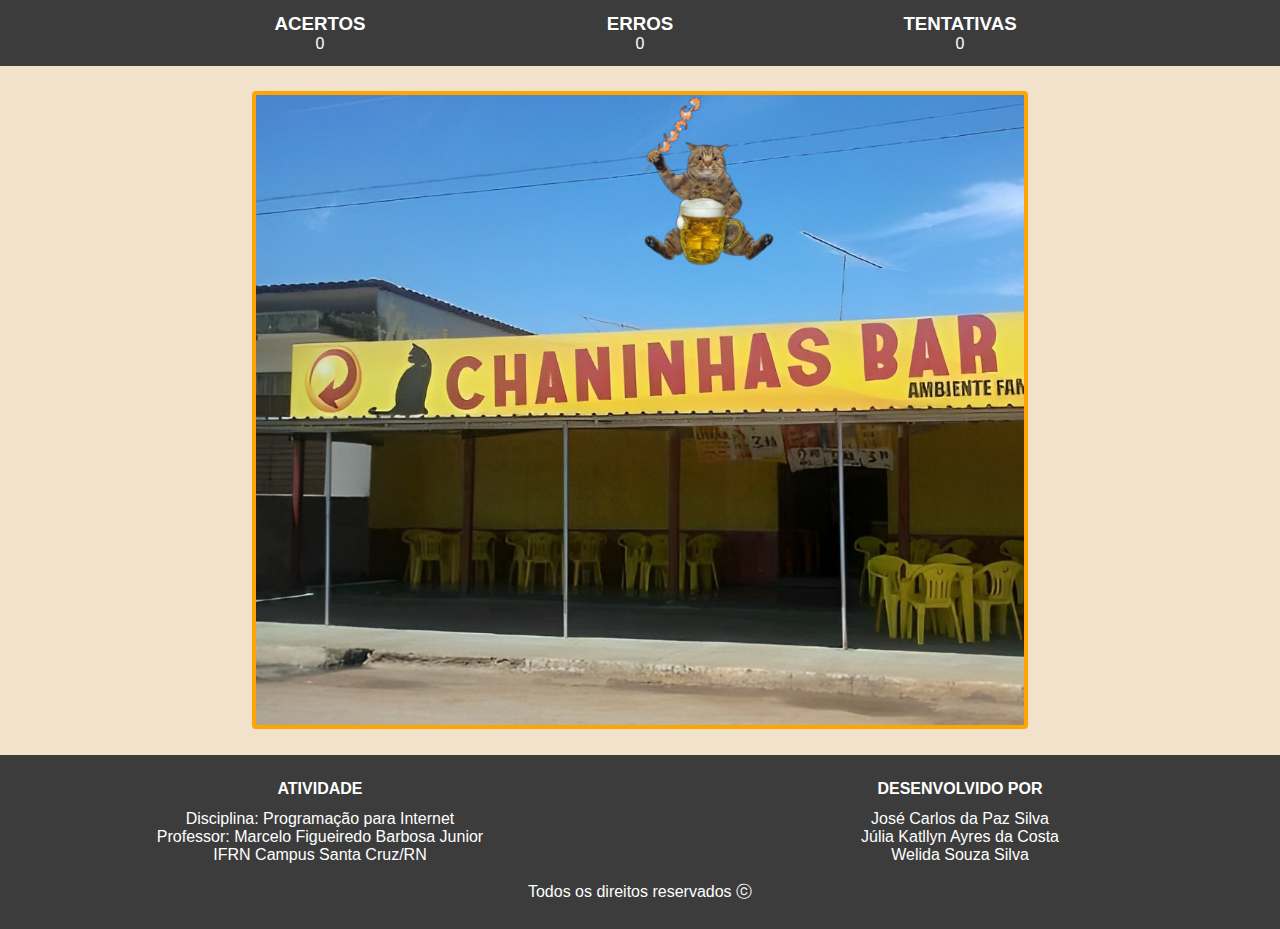
==== index.html @ 55b05223 "feat: add initial project files" ====
<!DOCTYPE html>
<html lang="pt-br">

<head>
    <meta charset="UTF-8">
    <meta http-equiv="X-UA-Compatible" content="IE=edge">
    <meta name="viewport" content="width=device-width, initial-scale=1.0">
    
    <script src="script.js" defer></script>
    
    <link rel="stylesheet" href="style.css">
    
    <title>Chaninhas Game | Game </title>
</head>

<body class="container">
    <header>
        <div class="placar padrao center">
            <ul>
                <h3>ACERTOS</h3>
                <p id="acertos">0</p>
            </ul>
            <ul>
                <h3>ERROS</h3>
                <p id="erros">0</p>
            </ul>
            <ul>
                <h3>TENTATIVAS</h3>
                <p id="total">0</p>
            </ul>
        </div>
    </header>

    <div id="cenario" class="center">
        <img id="alvo" src="chaninha.png" alt="target">
    </div>

    <footer>
        <div class="f center padrao">
            <ul>
                <h3>ATIVIDADE</h3>
                <p>
                    Disciplina: Programação para Internet <br>
                    Professor: Marcelo Figueiredo Barbosa Junior <br>
                    IFRN Campus Santa Cruz/RN
                </p>
            </ul>
            <ul>
                <h3>DESENVOLVIDO POR</h3>
                <p>
                    José Carlos da Paz Silva <br>
                    Júlia Katllyn Ayres da Costa <br>
                    Welida Souza Silva
                </p><br>
            </ul>
        </div>
        <div class="f center padrao">
            <p>Todos os direitos reservados ⓒ</p>
        </div>
    </footer>
</body>

</html>
---- style.css ----
* {
    margin: 0;
    padding: 0;
}

body {
    height: 100vh;
    background-color: rgb(243, 226, 203);
    font-family: sans-serif;
}

.center {
    justify-content: center;
    text-align: center;
}

.placar {
    background-color: rgb(60, 60, 60);
}

.placar ul {
    width: 25%;
    margin: 1% 0%;
}

#cenario {
    height: 70%;
    width: 60%;
    margin: 2% auto;
    position: relative;
    cursor: crosshair;
    background-size: cover;
    /*IMAGEM DO CENÁRIO AQUI*/
    background-image: url(background.jpg);
    background-repeat: no-repeat;
    /*BORDA*/
    border-radius: 4px;
    border: 4px solid orange;
}

#alvo {
    position: absolute;
    width: 18%;
}

footer {
    background-color: rgb(60, 60, 60);
    position: relative;
    padding: 2% 0;
}

footer .f ul {
    width: 50%;
}

footer .f h3 {
    margin-bottom: 12px;
    font-weight: 600;
    font-size: medium;
}

.padrao {
    display: flex;
    color: white;
}
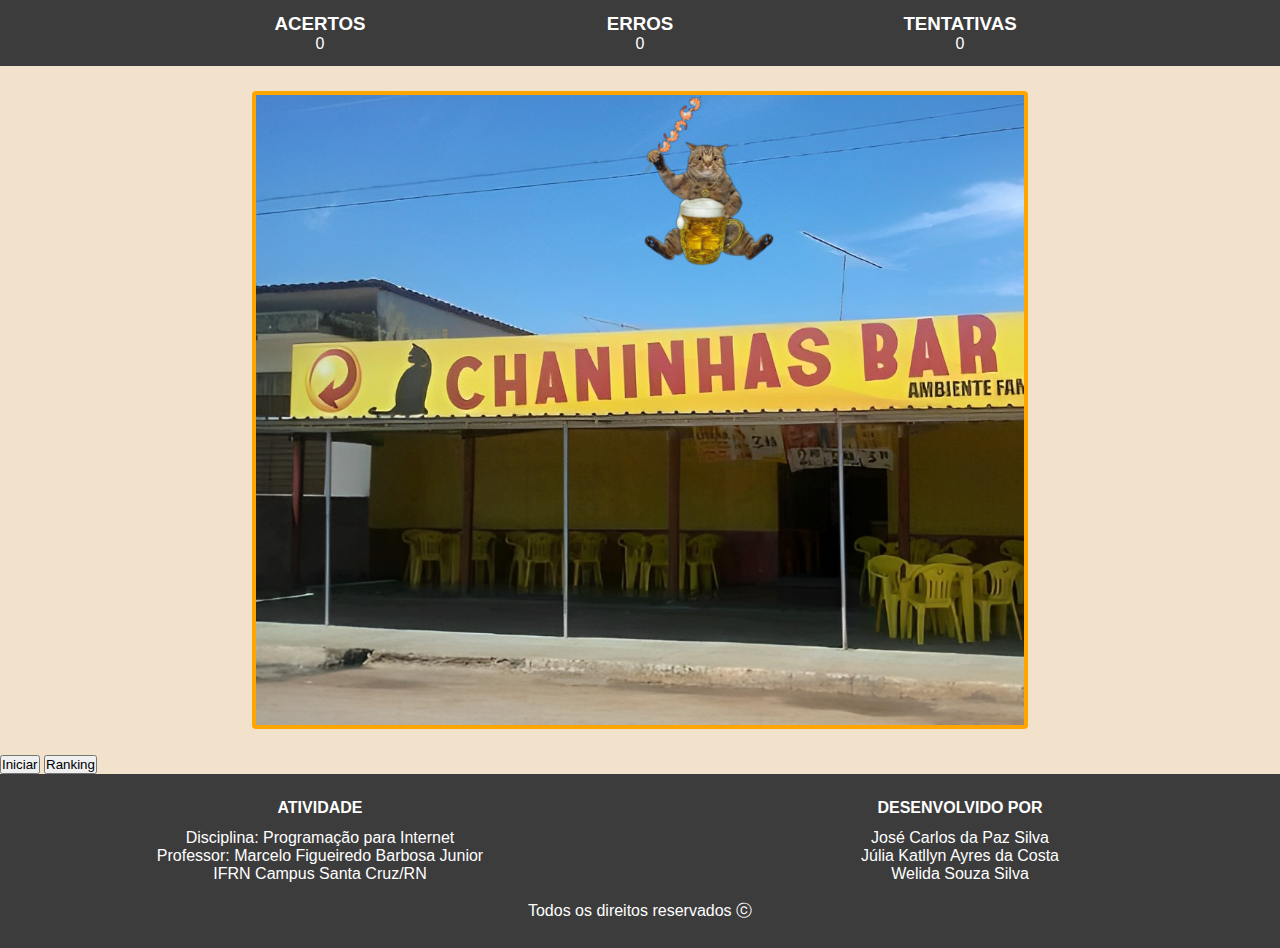
==== commit dce1ba2c: "feat: add buttons of control" ====
--- a/index.html
+++ b/index.html
@@ -35,6 +35,11 @@
         <img id="alvo" src="chaninha.png" alt="target">
     </div>
 
+    <div id="controles">
+        <button id="controles_btn-iniciar">Iniciar</button>
+        <a href="ranking.html"><button id="controles_btn-ranking">Ranking</button></a>
+    </div>
+
     <footer>
         <div class="f center padrao">
             <ul>
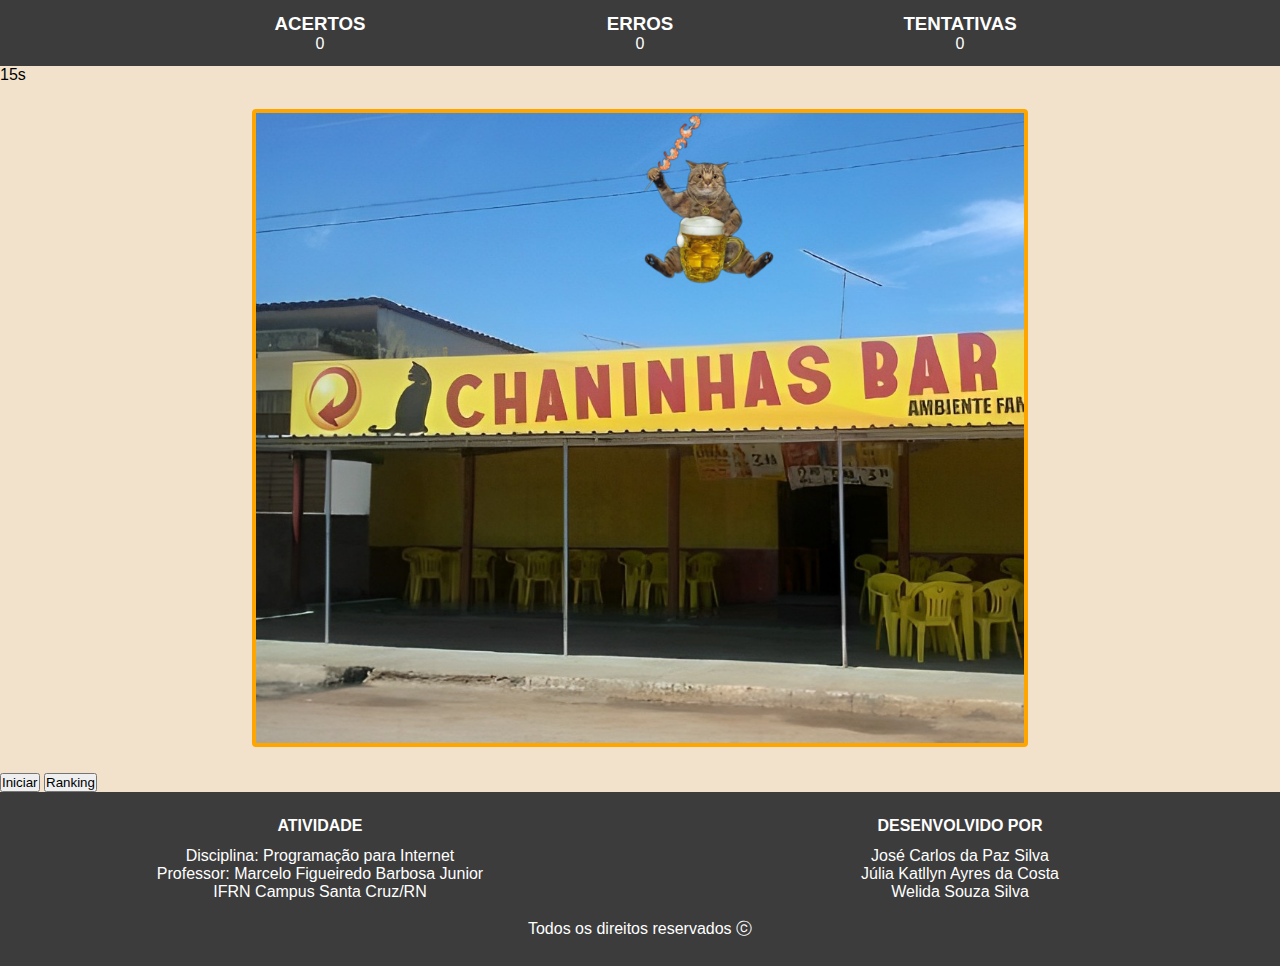
==== commit 6ce2261e: "feat: add and display time in index" ====
--- a/index.html
+++ b/index.html
@@ -30,6 +30,10 @@
             </ul>
         </div>
     </header>
+    
+    <div id="tempo-container">
+        <p><span id="tempo">15</span>s</p>
+    </div>
 
     <div id="cenario" class="center">
         <img id="alvo" src="chaninha.png" alt="target">
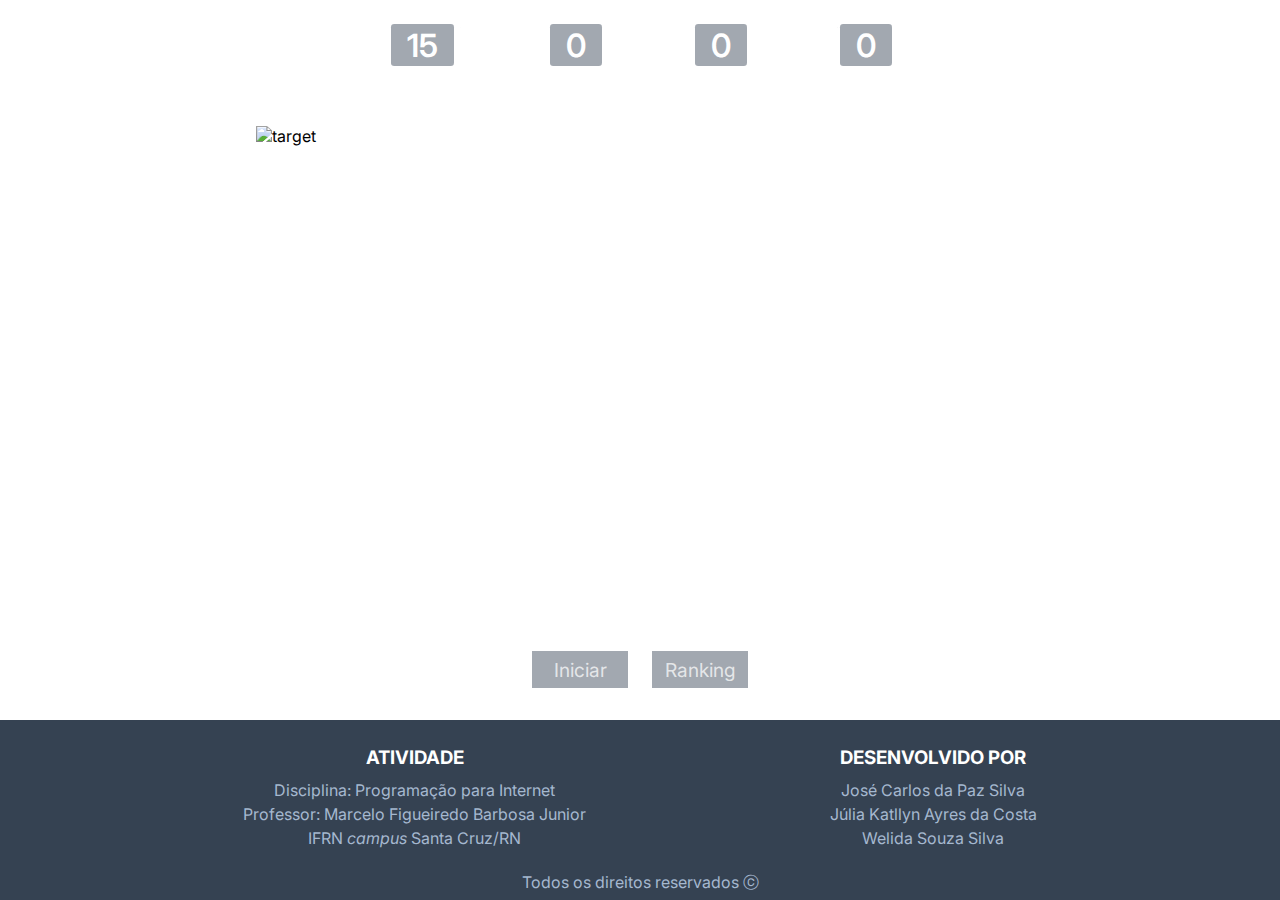
==== commit 496ee7b2: "refactor: improve of classes/ids and styling css" ====
--- a/index.html
+++ b/index.html
@@ -5,67 +5,67 @@
     <meta charset="UTF-8">
     <meta http-equiv="X-UA-Compatible" content="IE=edge">
     <meta name="viewport" content="width=device-width, initial-scale=1.0">
-    
+    <script src="https://ajax.googleapis.com/ajax/libs/jquery/3.7.1/jquery.min.js"></script>
     <script src="script.js" defer></script>
-    
     <link rel="stylesheet" href="style.css">
-    
     <title>Chaninhas Game | Game </title>
 </head>
 
-<body class="container">
-    <header>
-        <div class="placar padrao center">
-            <ul>
-                <h3>ACERTOS</h3>
-                <p id="acertos">0</p>
+<body>
+    <main>
+        <header>
+            <ul id="placar">
+                <li>
+                    <span id="tempo" class="placar-value">15</span><br>
+                    <p class="placar-label">Segundos</p>
+                </li>
+                <li>
+                    <span id="acertos" class="placar-value">0</span><br>
+                    <p class="placar-label">Acertos</p>
+                </li>
+                <li>
+                    <span id="erros" class="placar-value">0</span><br>
+                    <p class="placar-label">Erros</p>
+                </li>
+                <li>
+                    <span id="total" class="placar-value">0</span><br>
+                    <p class="placar-label">Tiros</p>
+                </li>
             </ul>
-            <ul>
-                <h3>ERROS</h3>
-                <p id="erros">0</p>
-            </ul>
-            <ul>
-                <h3>TENTATIVAS</h3>
-                <p id="total">0</p>
-            </ul>
-        </div>
-    </header>
+        </header>
     
-    <div id="tempo-container">
-        <p><span id="tempo">15</span>s</p>
-    </div>
-
-    <div id="cenario" class="center">
-        <img id="alvo" src="chaninha.png" alt="target">
-    </div>
-
-    <div id="controles">
-        <button id="controles_btn-iniciar">Iniciar</button>
-        <a href="ranking.html"><button id="controles_btn-ranking">Ranking</button></a>
-    </div>
+        <section id="cenario">
+            <img id="alvo" src="../assets/images/chaninha.png" alt="target" draggable="false">
+        </section>
+    
+        <section id="controles">
+            <button id="btn-iniciar" class="btn">Iniciar</button>
+            <a href="ranking.html"><button id="btn-ranking" class="btn">Ranking</button></a>
+        </section>
+    </main>
 
     <footer>
-        <div class="f center padrao">
-            <ul>
-                <h3>ATIVIDADE</h3>
-                <p>
+        <section>
+            <article>
+                <h3 class="footer-titulo">ATIVIDADE</h3>
+                <p class="footer-paragrafo">
                     Disciplina: Programação para Internet <br>
                     Professor: Marcelo Figueiredo Barbosa Junior <br>
-                    IFRN Campus Santa Cruz/RN
+                    IFRN <i>campus</i> Santa Cruz/RN
                 </p>
-            </ul>
-            <ul>
-                <h3>DESENVOLVIDO POR</h3>
-                <p>
+            </article>
+            <article>
+                <h3 class="footer-titulo">DESENVOLVIDO POR</h3>
+                <p class="footer-paragrafo">
                     José Carlos da Paz Silva <br>
                     Júlia Katllyn Ayres da Costa <br>
                     Welida Souza Silva
                 </p><br>
-            </ul>
-        </div>
-        <div class="f center padrao">
-            <p>Todos os direitos reservados ⓒ</p>
-        </div>
+            </article>
+        </section>
+        <section>
+            <p class="footer-paragrafo">Todos os direitos reservados ⓒ</p>
+        </section>
     </footer>
 </body>
 
--- a/style.css
+++ b/style.css
@@ -1,65 +1,112 @@
+@import url('https://fonts.googleapis.com/css2?family=Inter:wght@100;200;300;400;500;600;700;800;900&display=swap');
+
 * {
+    box-sizing: border-box;
+    font-family: 'Inter', sans-serif;
     margin: 0;
     padding: 0;
 }
 
 body {
     height: 100vh;
-    background-color: rgb(243, 226, 203);
-    font-family: sans-serif;
 }
 
-.center {
-    justify-content: center;
+main {
+    display: flex;
+    align-items: center;
+    flex-direction: column;
+    justify-content: space-between;
+
+    background-image: url(../images/background.jpg);
+    background-size: cover;
+    background-repeat: no-repeat;
+
+    height: 80%;
+}
+
+#placar {
+    display: flex;
+    gap: 5rem;
+    list-style-type: none;
+    padding-top: 1.2rem;
+}
+
+#placar>li {
+    color: #ffffff;
+    padding: .4em;
     text-align: center;
 }
 
-.placar {
-    background-color: rgb(60, 60, 60);
+.placar-label {
+    font-size: .9em;
+    margin: .4rem 0;
 }
 
-.placar ul {
-    width: 25%;
-    margin: 1% 0%;
+.placar-value {
+    background-color: #35425275;
+    border-radius: .2rem;
+    font-size: 2em;
+    font-weight: 600;
+    padding: .1rem 1rem;
 }
 
 #cenario {
+    cursor: crosshair;
+    margin: 2% auto;
+    position: relative;
+
     height: 70%;
     width: 60%;
-    margin: 2% auto;
-    position: relative;
-    cursor: crosshair;
-    background-size: cover;
-    /*IMAGEM DO CENÁRIO AQUI*/
-    background-image: url(background.jpg);
-    background-repeat: no-repeat;
-    /*BORDA*/
-    border-radius: 4px;
-    border: 4px solid orange;
 }
 
 #alvo {
     position: absolute;
-    width: 18%;
+    width: 8rem;
+}
+
+#controles {
+    display: flex;
+    gap: 1.5rem;
+}
+
+.btn {
+    border: none;
+    cursor: pointer;
+    color: #ffffffbb;
+    font-size: 1.2em;
+    margin-bottom: 2rem;
+    padding: .4rem;
+    background-color: #35425275;
+    width: 6rem;
+    transition: .4s;
+}
+
+.btn:hover{
+    color: #ffffff;
+    transition: .4s;
 }
 
 footer {
-    background-color: rgb(60, 60, 60);
-    position: relative;
+    background-color: #354252;
+    color: #ffffff;
     padding: 2% 0;
+    height: 20%;
+    text-align: center;
 }
 
-footer .f ul {
-    width: 50%;
+footer>section {
+    display: flex;
+    align-items: stretch;
+    flex-direction: row;
+    justify-content: space-evenly;
 }
 
-footer .f h3 {
-    margin-bottom: 12px;
-    font-weight: 600;
-    font-size: medium;
+.footer-titulo {
+    color: white;
+    margin-bottom: .6rem;
 }
 
-.padrao {
-    display: flex;
-    color: white;
-}
+.footer-paragrafo {
+    color: #a5b8cf;
+    line-height: 1.5rem;
+}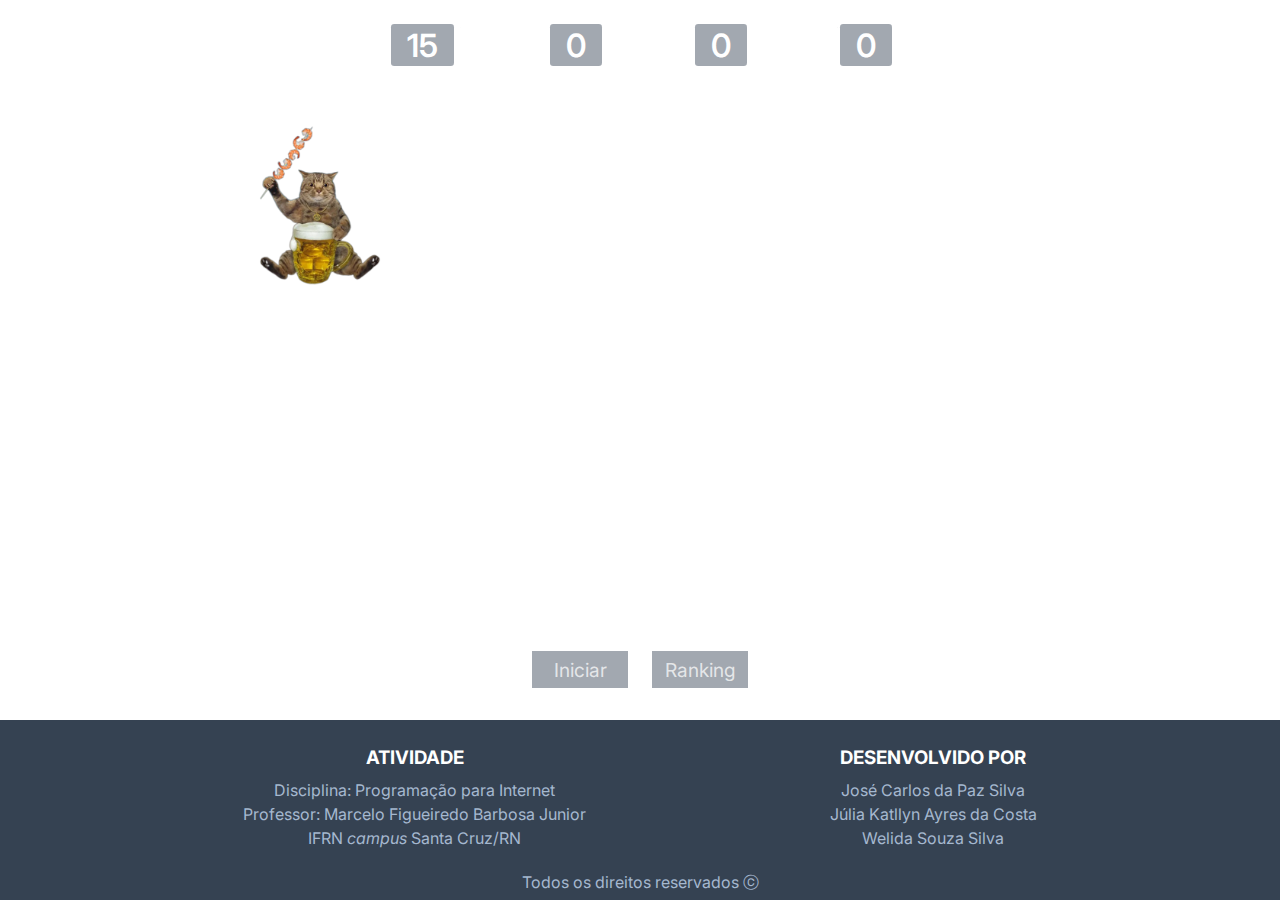
==== commit eea66cab: "fix: adjusting link to images" ====
--- a/index.html
+++ b/index.html
@@ -35,7 +35,7 @@
         </header>
     
         <section id="cenario">
-            <img id="alvo" src="../assets/images/chaninha.png" alt="target" draggable="false">
+            <img id="alvo" src="chaninha.png" alt="target" draggable="false">
         </section>
     
         <section id="controles">
--- a/style.css
+++ b/style.css
@@ -8,6 +8,7 @@
 }
 
 body {
+    cursor: url(hand-1.cur), auto;
     height: 100vh;
 }
 
@@ -51,7 +52,7 @@
 }
 
 #cenario {
-    cursor: crosshair;
+    cursor: url(hand-2.cur), auto;
     margin: 2% auto;
     position: relative;
 
@@ -62,6 +63,10 @@
 #alvo {
     position: absolute;
     width: 8rem;
+}
+
+#alvo:hover {
+    cursor: url(hand-3.cur), auto;
 }
 
 #controles {
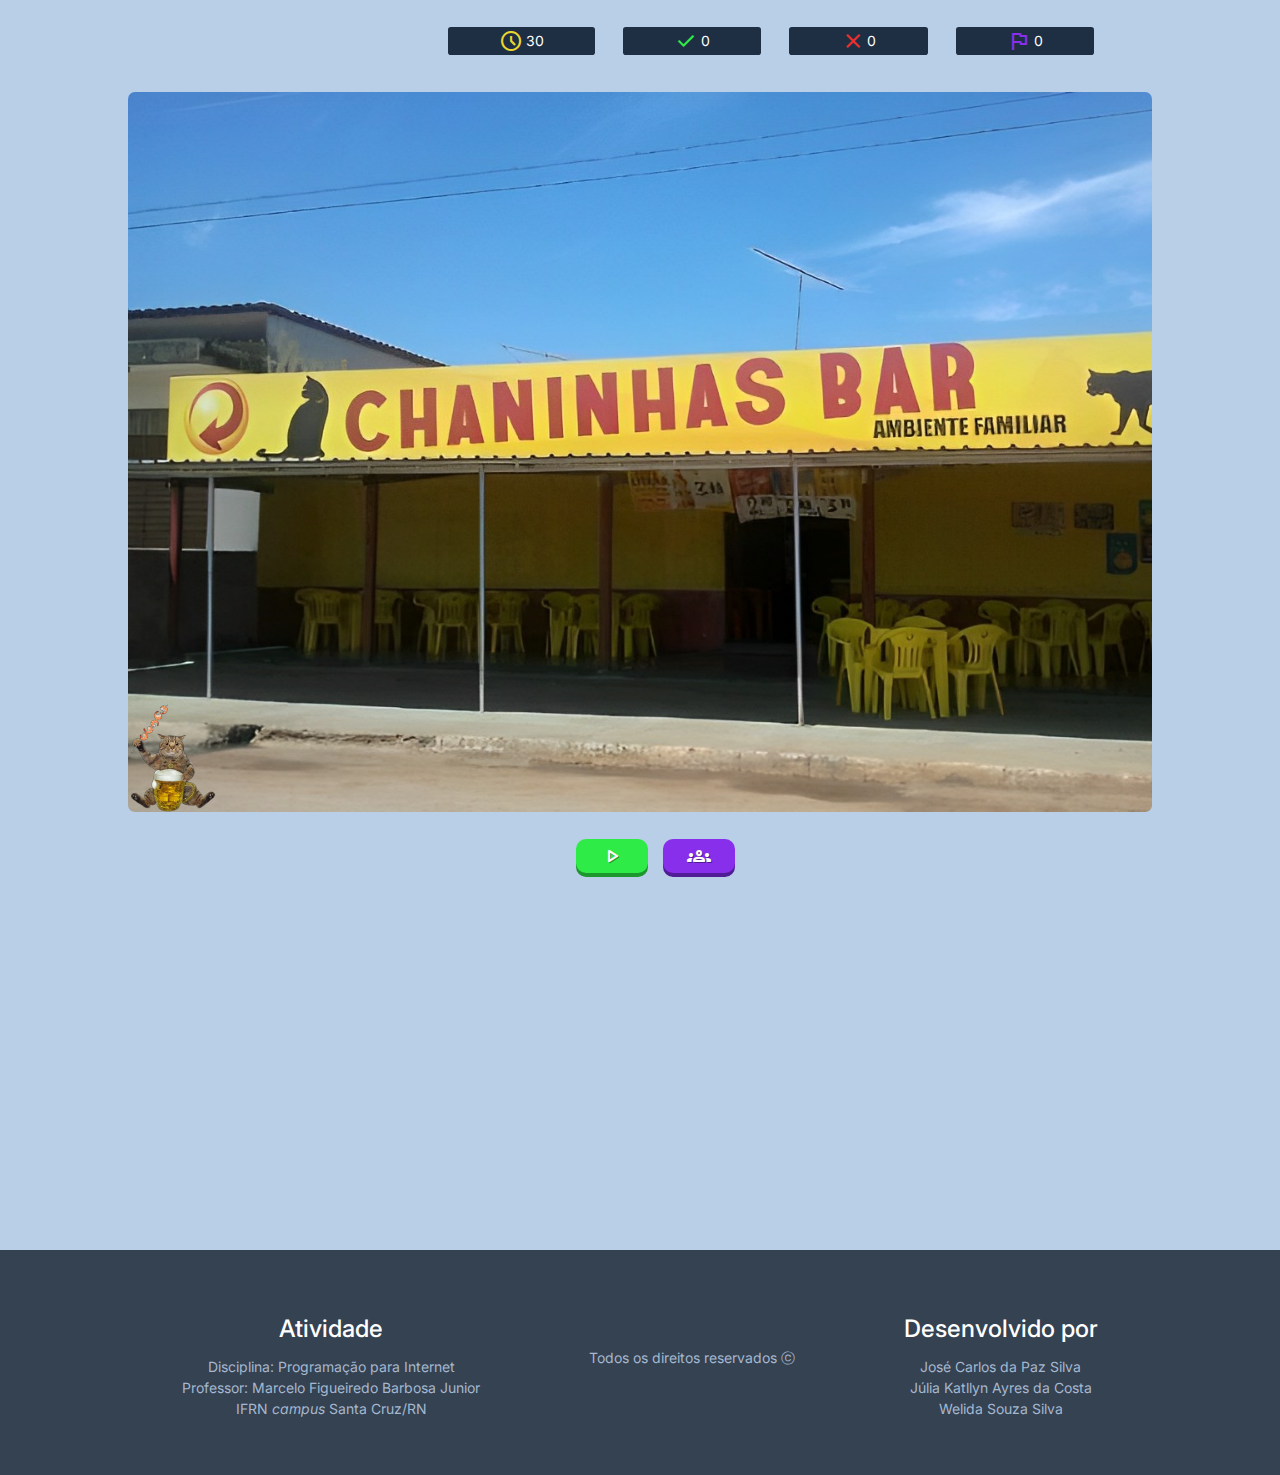
==== commit ea5eedd4: "chore: rename index.php to index.html" ====
--- a/index.html
+++ b/index.html
@@ -6,65 +6,95 @@
     <meta http-equiv="X-UA-Compatible" content="IE=edge">
     <meta name="viewport" content="width=device-width, initial-scale=1.0">
     <script src="https://ajax.googleapis.com/ajax/libs/jquery/3.7.1/jquery.min.js"></script>
-    <script src="script.js" defer></script>
-    <link rel="stylesheet" href="style.css">
+    <script src="https://maxcdn.bootstrapcdn.com/bootstrap/3.4.1/js/bootstrap.min.js"></script>
+    <script src="assets/js/script.js" defer></script>
+    <script src="assets/js/navigation.js" defer></script>
+    <link rel="stylesheet" href="https://maxcdn.bootstrapcdn.com/bootstrap/3.4.1/css/bootstrap.min.css">
+    <link rel="stylesheet" href="assets/stylesheets/index.css"><link rel="stylesheet" href="https://fonts.googleapis.com/css2?family=Material+Symbols+Outlined:opsz,wght,FILL,GRAD@24,400,0,0" />
+    <link rel="stylesheet" href="https://fonts.googleapis.com/css2?family=Material+Symbols+Rounded:opsz,wght,FILL,GRAD@24,400,1,-25" />
     <title>Chaninhas Game | Game </title>
 </head>
 
 <body>
-    <main>
-        <header>
-            <ul id="placar">
-                <li>
-                    <span id="tempo" class="placar-value">15</span><br>
-                    <p class="placar-label">Segundos</p>
-                </li>
-                <li>
-                    <span id="acertos" class="placar-value">0</span><br>
-                    <p class="placar-label">Acertos</p>
-                </li>
-                <li>
-                    <span id="erros" class="placar-value">0</span><br>
-                    <p class="placar-label">Erros</p>
-                </li>
-                <li>
-                    <span id="total" class="placar-value">0</span><br>
-                    <p class="placar-label">Tiros</p>
-                </li>
-            </ul>
-        </header>
-    
-        <section id="cenario">
-            <img id="alvo" src="chaninha.png" alt="target" draggable="false">
+    <main id="jogo">
+        <ul id="jogo_placar">
+            <li class="placar_status">
+                <span class="material-symbols-outlined" id="status_icon-tempo">schedule</span>
+                <span id="status_tempo" class="status_valor">30</span>
+            </li>
+
+            <li class="placar_status">
+                <span class="material-symbols-outlined" id="status_icon-acertos">done</span>
+                <span id="status_acertos" class="status_valor">0</span>
+            </li>
+
+            <li class="placar_status">
+                <span class="material-symbols-outlined" id="status_icon-erros">close</span>
+                <span id="status_erros" class="status_valor">0</span>
+            </li>
+
+            <li class="placar_status">
+                <span class="material-symbols-outlined" id="status_icon-total">emoji_flags</span>
+                <span id="status_tentativas" class="status_valor">0</span>
+            </li>
+        </ul>
+
+        <section id="jogo_cenario">
+            <img id="cenario_alvo" src="assets/images/chaninha.png" draggable="false">
         </section>
-    
-        <section id="controles">
-            <button id="btn-iniciar" class="btn">Iniciar</button>
-            <a href="ranking.html"><button id="btn-ranking" class="btn">Ranking</button></a>
+
+        <section id="jogo_botoes">
+            <button id="botoes_botao-iniciar" class="botao material-symbols-rounded">play_arrow</button>
+            <button id="botoes_botao-ranking" class="botao material-symbols-rounded">groups</button>
         </section>
+
+        <div class="modal fade" id="modal" role="dialog" data-backdrop="static">
+            <div class="modal-dialog" role="document">
+                <div class="modal-content">
+                    <div class="modal-header">
+                        <h5 class="modal-title" id="exampleModalLabel">Parabéns, jogador!</h5>
+                    </div>
+                    <div class="modal-body">
+                        <form action="database/ws/create_service.php" method="post">
+                            <div class="form-group">
+                                <label for="modal-input-name" class="col-form-label">Informe seu nome:</label>
+                                <input type="text" class="form-control" id="modal-input-name" name="modal-input-nome">
+                            </div>
+                            <div class="form-group">
+                                <input type="hidden" class="form-control" id="modal-input-qntd-acertos" name="modal-input-qntd-acertos">
+                                <input type="hidden" class="form-control" id="modal-input-qntd-erros" name="modal-input-qntd-erros">
+                            </div>
+                            <div class="form-group">
+                                <button type="submit" class="btn btn-success">Salvar</button>
+                            </div>
+                        </form>
+                    </div>
+                </div>
+            </div>
+        </div>
     </main>
 
-    <footer>
-        <section>
-            <article>
-                <h3 class="footer-titulo">ATIVIDADE</h3>
+    <footer id="footer">
+        <section class="footer_section">
+            <article class="footer_article">
+                <h3 class="footer-titulo">Atividade</h3>
                 <p class="footer-paragrafo">
                     Disciplina: Programação para Internet <br>
                     Professor: Marcelo Figueiredo Barbosa Junior <br>
                     IFRN <i>campus</i> Santa Cruz/RN
                 </p>
             </article>
-            <article>
-                <h3 class="footer-titulo">DESENVOLVIDO POR</h3>
+            <article class="footer_article">
+                <p class="footer-paragrafo">Todos os direitos reservados ⓒ</p>
+            </article>
+            <article class="footer_article">
+                <h3 class="footer-titulo">Desenvolvido por</h3>
                 <p class="footer-paragrafo">
                     José Carlos da Paz Silva <br>
                     Júlia Katllyn Ayres da Costa <br>
                     Welida Souza Silva
-                </p><br>
+                </p>
             </article>
-        </section>
-        <section>
-            <p class="footer-paragrafo">Todos os direitos reservados ⓒ</p>
         </section>
     </footer>
 </body>
--- a/assets/stylesheets/index.css
+++ b/assets/stylesheets/index.css
@@ -0,0 +1,162 @@
+@import "general.css";
+
+#jogo {
+    display: flex;
+    align-items: center;
+    flex-direction: column;
+    justify-content: space-evenly;
+
+    height: 100vh;
+}
+
+#jogo_placar {
+    display: flex;
+    justify-content: space-evenly;
+
+    list-style-type: none;
+
+    gap: 2em;
+    width: 30vw;
+}
+
+.placar_status {
+    background-color: #1e2f44;
+    border-radius: .2em;
+    color: #ffffff;
+    text-align: center;
+
+    display: flex;
+    align-items: center;
+    justify-content: left;
+
+    padding: .2vh 4vw;
+}
+
+.status_valor {
+    margin-left: .2em;
+}
+
+.material-symbols-outlined {
+    font-weight: 500;
+}
+
+#status_icon-tempo {
+    color: #ebd82f;
+}
+
+#status_icon-acertos {
+    color: #2feb48;
+}
+
+#status_icon-erros {
+    color: #eb2f2f;
+}
+
+#status_icon-total {
+    color: #872feb;
+}
+
+#jogo_cenario {
+    background-image: url(../images/background.jpg);
+    background-size: cover;
+    border-radius: .5em;
+    cursor: url(../images/hand-2.cur), auto;
+
+    position: relative;
+
+    height: 80vh;
+    width: 80vw;
+}
+
+#cenario_alvo {
+    position: absolute;
+    bottom: 0;
+    user-select: none;
+    width: 10vh;
+    height: 12vh;
+}
+
+#cenario_alvo:active {
+    cursor: url(../images/hand-3.cur), auto;
+}
+
+#jogo_botoes {
+    display: flex;
+    justify-content: space-evenly;
+    gap: 1.5rem;
+    width: 10vw;
+}
+
+#botoes_botao-iniciar {
+    background-color: #2feb48;
+    box-shadow: 0px 4px #1d962d;
+    text-shadow: 1px 1px #1d962d;
+}
+
+#botoes_botao-ranking {
+    background-color: #872feb;
+    box-shadow: 0px 4px #511d96;
+    text-shadow: 1px 1px #511d96;
+}
+
+#botoes_botao-iniciar:hover,
+#botoes_botao-ranking:hover {
+    text-shadow: 0px 0px #1d962d;
+}
+
+#botoes_botao-iniciar:active {
+    top: 4px;
+    box-shadow: 0px 0px #1d962d;
+}
+
+#botoes_botao-ranking:active {
+    top: 4px;
+    box-shadow: 0px 0px #511d96;
+}
+
+#botoes_botao-iniciar:disabled {
+    background-color: #2feb4855;
+    box-shadow: 0px 4px #1d962d55;
+    text-shadow: 1px 1px #1d962d55;
+}
+
+#botoes_botao-ranking:disabled {
+    background-color: #872feb55;
+    box-shadow: 0px 4px #511d9655;
+    text-shadow: 1px 1px #511d9655;
+}
+
+#footer {
+    background-color: #354252;
+    color: #ffffff;
+
+    display: flex;
+    justify-content: center;
+
+    height: 25vh;
+
+    margin-top: 25em;
+}
+
+.footer_section {
+    display: flex;
+    align-items: center;
+    flex-direction: row;
+    justify-content: space-around;
+
+    width: 80vw;
+}
+
+.footer_article {
+    text-align: center;
+}
+
+.footer-titulo {
+    margin-bottom: .6em;
+}
+
+.footer-paragrafo {
+    color: #a5b8cf;
+    font-size: 1em;
+    line-height: 1.5em;
+}